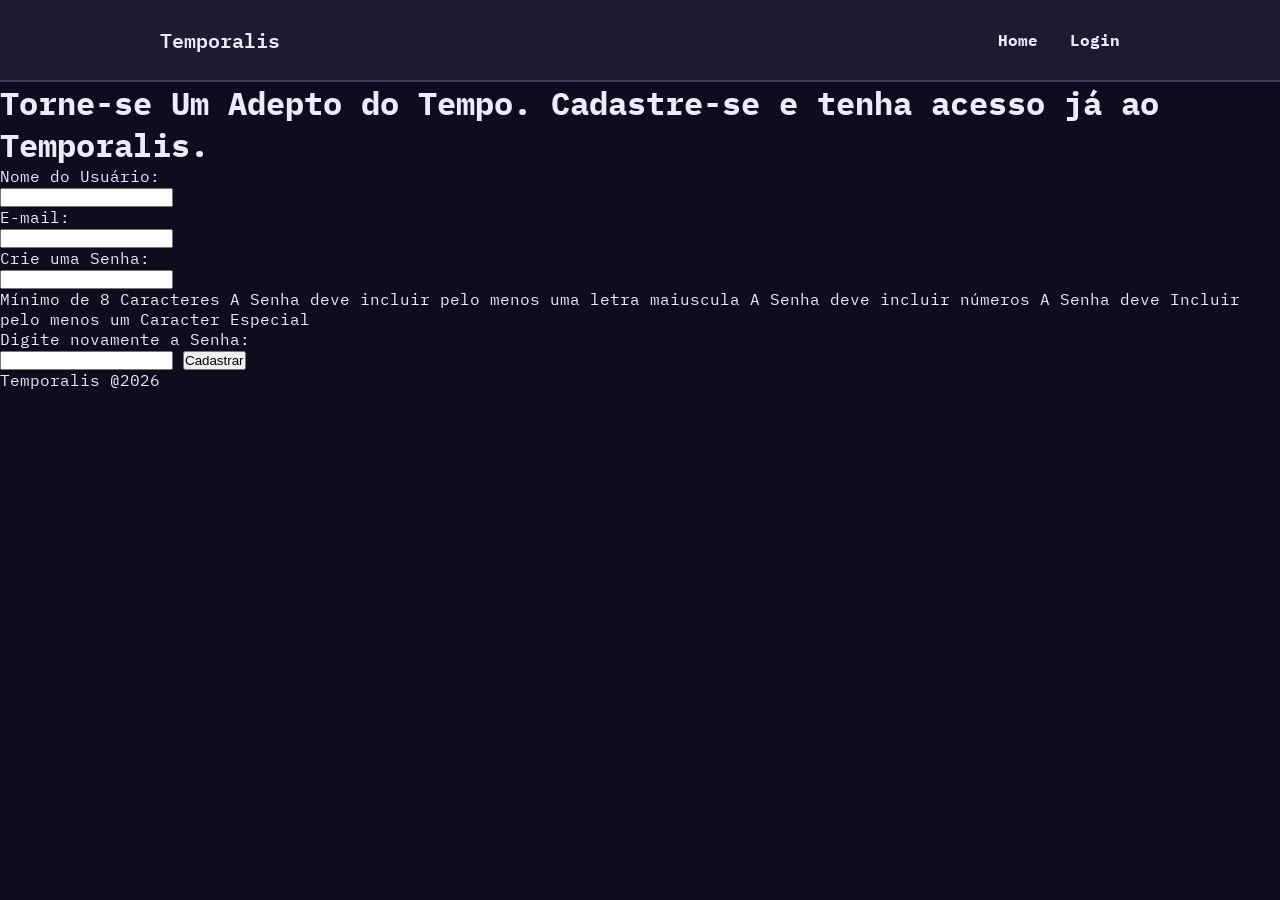
==== cadastro.html @ 060e2ca2 "- Login, Cadastro, FAQ no Index." ====
<!DOCTYPE html>
<html lang="en">
<head>
    <meta charset="UTF-8">
    <meta name="viewport" content="width=device-width, initial-scale=1.0">
    <link rel = "stylesheet" href = "style.css"> 
    <title>Cadastro</title>
</head>
<body>
        <header>  
    <div class = "nav">
        <span class ="titulo"> Temporalis </span>

        <ul class = "links"> 
        <li> <a> Home </a> </li>
        <li> <a> Login </a> </li>
        </ul>
    </div>
    </header>

    <div class = "card_cadastro"> 
       <h1> Torne-se Um Adepto do Tempo. Cadastre-se e tenha acesso já ao Temporalis. </h1>

       <p> Nome do Usuário: </p>
       <input type="text" id="ipt_usuario">
       <p> E-mail: </p>
       <input type="text" id="ipt_email">
       <p> Crie uma Senha: </p>
       <input type="text" id="ipt_senha">
       <div> 
        <span> Mínimo de 8 Caracteres</span>
        <span> A Senha deve incluir pelo menos uma letra maiuscula</span>
        <span> A Senha deve incluir números</span>
        <span> A Senha deve Incluir pelo menos um Caracter Especial </span>
       </div>
       <p> Digite novamente a Senha: </p>
       <input type="text" id="ipt_senha_dois">

        <button onclick = "cadastrar()"> Cadastrar </button>

    </div>
    <footer> 
        <p> Temporalis @2026 </p>
    </footer>
</body>

<script> 
    function cadastrar() {

    }
</script>
</html>
---- style.css ----
@import url('https://fonts.googleapis.com/css2?family=IBM+Plex+Mono:ital,wght@0,100;0,200;0,300;0,400;0,500;0,600;0,700;1,100;1,200;1,300;1,400;1,500;1,600;1,700&family=Merriweather:ital,opsz,wght@0,18..144,300..900;1,18..144,300..900&display=swap');

* {
    margin: 0;
    padding: 0;
    box-sizing: border-box;
}

body {
    background-color: #0F0C1D;
    color: #EAECFB;
    font-family: IBM Plex Mono, monospace;
}

a {
    text-decoration: none;
}

ul {
    list-style: none;
}

.nav {
    background-color: #1E1B2E;
    border-bottom: solid #3D375E 2px;
    max-width: 100%;
    margin: auto; 
    padding: 24px 160px;
    display: flex;
    flex-direction: row;
    justify-content: space-between;
    align-items: center;
}

.titulo {
    font-size: 20px;
    font-weight: 600;
    color: #EAECFB;
    
   
}

.links {
    display: flex;
    flex-direction: row;
    font-weight: bold;
    gap: 32px;
    color: #EAECFB;
}

main {
    display: flex;
    flex-direction: column;
    background-color: #050614;
    border-bottom: solid #6D28D9 2px;
    height: auto;
    max-width: 1920px;
}

.banner {
    display: flex;
    flex-direction: row; 
    justify-content: space-between;
    align-items: center;
    border-bottom: solid #6D28D9 2px;
    padding: 80px 160px;
}

.texto_apresentacao {
    display: flex;
    flex-direction: column;
    gap: 16px;
    max-width: 600px; 
    color: #EAECFB;
}

.texto_apresentacao h1 {
    font-size: 32px;
    color: #EAECFB;
}
.texto_apresentacao p {
    font-size: 18px;
    color: #EAECFB;
}

.imagem_banner img{
    width: 500px;
    max-width: 100%;
}

.sobre {
    display: flex;
    flex-direction: row;
    justify-content: space-between;
    align-items: flex-start; 
    background-color: #1E1B2E;
   
    padding: 80px 160px;
    gap: 60px; 
}

.texto_sobre, .texto_sistema_regras {
    display: flex;
    flex-direction: column;
    gap: 10px;
    max-width: 600px; 
}
.card_regras {
    background-color:#252131;
    border: solid #3D375E 2px;
    border-radius: 8px;
    height: 500px;
    padding: 20px 60px;
    font-size: 15px;
}
.imagems_card_regras{
    width: 40px;
    height: 40px; 
    vertical-align: middle;
    
}

.sobre h2, .sobre h3 {
    font-size: 32px;
    color: #EAECFB;
    padding-bottom: 10px;
}

.sobre p {
    color: #EAECFB;
    
}

.espiral {
    width: 80px;
    height: auto; 
    vertical-align: middle;
}
.ferramentas {
    display: flex;
    flex-direction: column;
    justify-content: space-between;
    align-items: center;
    background-color: #1E1B2E;
    border-bottom: solid #6D28D9 2px;
    gap: 20px;
    padding: 30px 50px; 
}
.titulo_ferramentas {
    font-size: 32px;
    font-weight: bold;
}
.cards {
    display: flex;
    flex-direction: row;
    justify-content: space-between;
    align-items: center;
    gap: 80px;
}

.img_ferramentas {
    width: 80px;
    height: 80px; 
    margin-bottom: 20px;

}

.card_ferramenta {
    display: flex;
    flex-direction: column;
    align-items: center;
    background-color: #3D375E;
    border-radius: 4px;
    height: 400px;
    width: 300px;
    padding: 30px;
}

.texto_card {
    text-align: center;
}
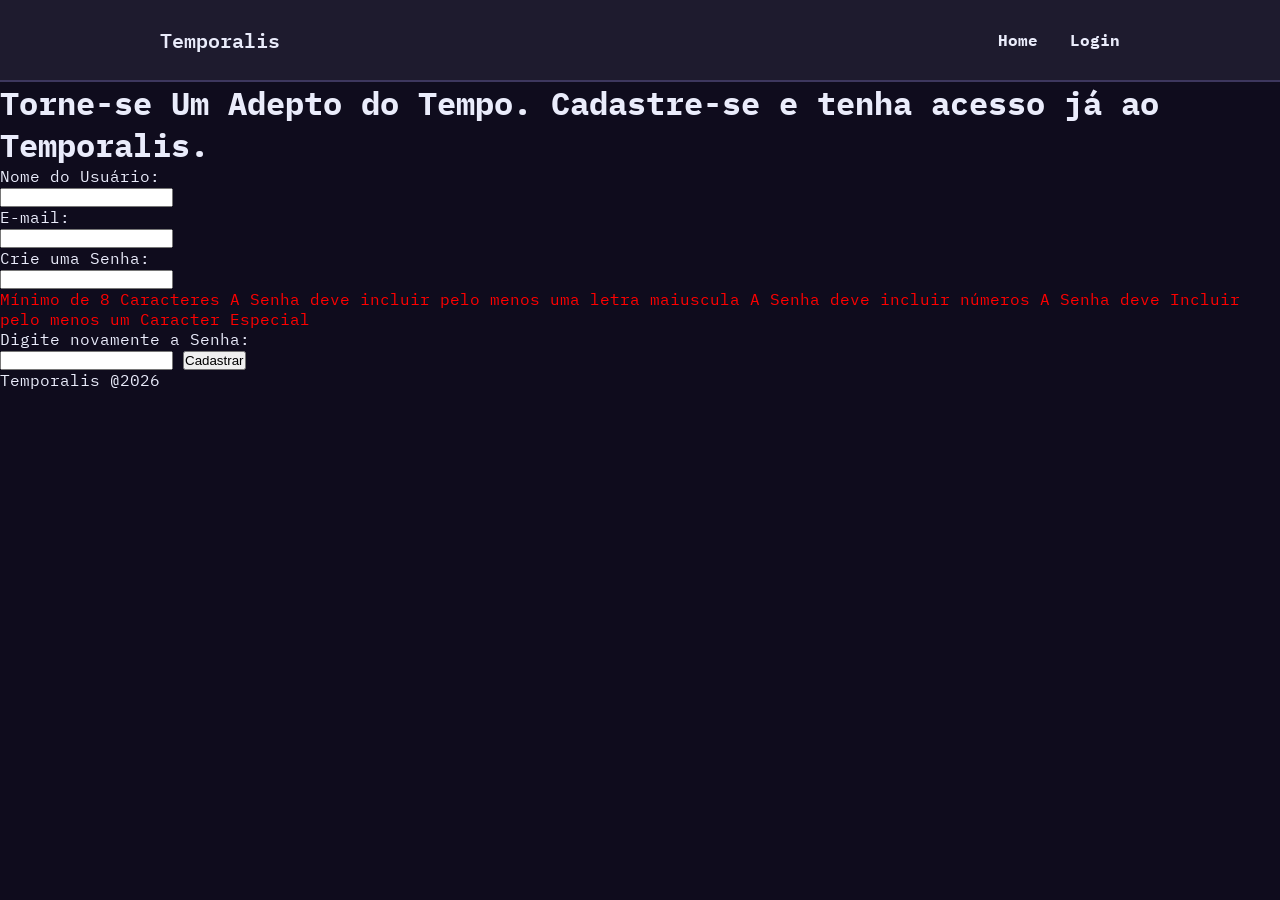
==== commit 62726a37: "Validações" ====
--- a/cadastro.html
+++ b/cadastro.html
@@ -28,10 +28,10 @@
        <p> Crie uma Senha: </p>
        <input type="text" id="ipt_senha">
        <div> 
-        <span> Mínimo de 8 Caracteres</span>
-        <span> A Senha deve incluir pelo menos uma letra maiuscula</span>
-        <span> A Senha deve incluir números</span>
-        <span> A Senha deve Incluir pelo menos um Caracter Especial </span>
+        <span style = "color:red"> Mínimo de 8 Caracteres</span>
+        <span style = "color: red"> A Senha deve incluir pelo menos uma letra maiuscula </span>
+        <span style = "color: red"> A Senha deve incluir números</span>
+        <span style = "color: red"> A Senha deve Incluir pelo menos um Caracter Especial </span>
        </div>
        <p> Digite novamente a Senha: </p>
        <input type="text" id="ipt_senha_dois">
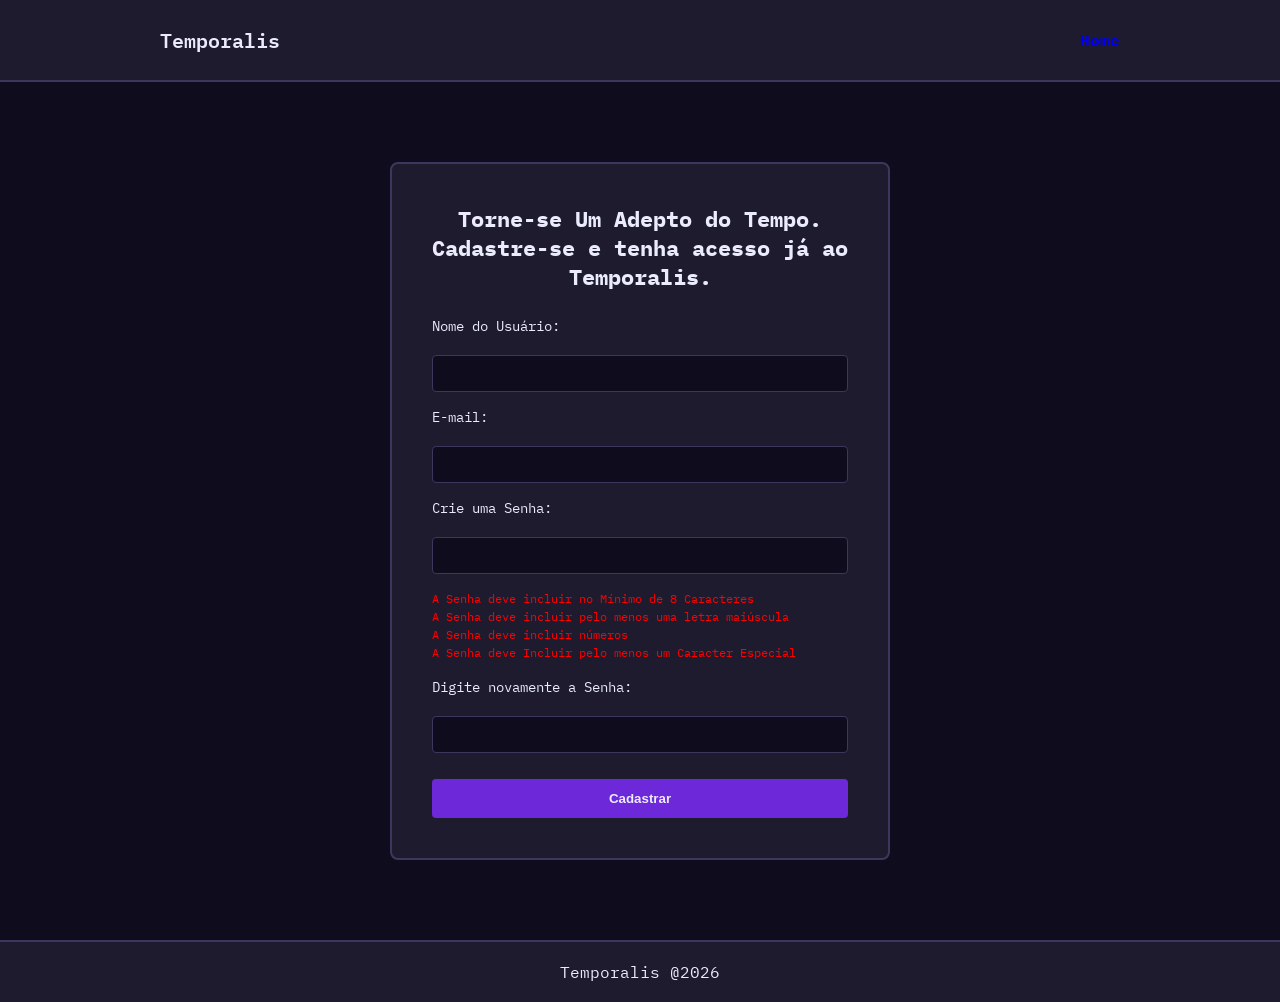
==== commit 2a6dcc3d: "Adição da Logo, Alterações no CSS" ====
--- a/cadastro.html
+++ b/cadastro.html
@@ -12,8 +12,8 @@
         <span class ="titulo"> Temporalis </span>
 
         <ul class = "links"> 
-        <li> <a> Home </a> </li>
-        <li> <a> Login </a> </li>
+        <li> <a href = "index.html"> Home </a> </li>
+        
         </ul>
     </div>
     </header>
@@ -26,15 +26,18 @@
        <p> E-mail: </p>
        <input type="text" id="ipt_email">
        <p> Crie uma Senha: </p>
-       <input type="text" id="ipt_senha">
-       <div> 
-        <span style = "color:red"> Mínimo de 8 Caracteres</span>
-        <span style = "color: red"> A Senha deve incluir pelo menos uma letra maiuscula </span>
+       <input type="password" id="ipt_senha" oninput="senha_valida()">
+       <div id = div_senha> 
+        <span style = "color: red"> A Senha deve incluir no Mínimo de 8 Caracteres</span>
+        <br>
+        <span style = "color: red"> A Senha deve incluir pelo menos uma letra maiúscula </span>
+        <br>
         <span style = "color: red"> A Senha deve incluir números</span>
+        <br>
         <span style = "color: red"> A Senha deve Incluir pelo menos um Caracter Especial </span>
        </div>
        <p> Digite novamente a Senha: </p>
-       <input type="text" id="ipt_senha_dois">
+       <input type="password" id="ipt_senha_igual">
 
         <button onclick = "cadastrar()"> Cadastrar </button>
 
@@ -45,7 +48,64 @@
 </body>
 
 <script> 
+let senha_forte = false;
+let email_valido = false;
+    function senha_valida() {
+        let senha = ipt_senha.value;
+        let tamanho = senha.length >= 8;
+        let tem_numero = /([0-9])/.test(senha);
+        let tem_maiuscula = /([A-Z])/.test(senha);
+        let tem_especial = /([^A-Za-z0-9])/.test(senha);
+        let texto_validacao = "";
+
+        
+        texto_validacao += `<span style="color:${tamanho ? 'green' : 'red'}"> A Senha deve incluir no Mínimo de 8 Caracteres</span> <br>`;
+        texto_validacao += `<span style="color:${tem_maiuscula ? 'green' : 'red'}"> A Senha deve incluir pelo menos uma letra maiuscula</span> <br>`;
+        texto_validacao += `<span style="color:${tem_numero ? 'green' : 'red'}"> A Senha deve incluir pelo menos um numero</span> <br>`;
+        texto_validacao += `<span style="color:${tem_especial ? 'green' : 'red'}"> A Senha deve incluir pelo menos um caractere especial</span> <br>`;
+       
+        if (tamanho && tem_numero && tem_maiuscula && tem_especial) {
+            senha_forte = true;
+        }
+
+        div_senha.innerHTML = texto_validacao;
+        
+    }
+
     function cadastrar() {
+        let nome = ipt_usuario.value;
+        let email = ipt_email.value;
+        let senha = ipt_senha.value;
+        let confirmar_senha = ipt_senha_igual.value;
+        
+
+        if (email.includes("@") && email.includes(".")) {
+
+            email_valido = true
+
+        } else {
+            alert("Email Inválido");
+            return;
+            
+        }
+
+        if (!senha_forte) {
+            alert("A senha não atende a todos os requisitos!")
+            return;
+        }
+
+         if (senha != confirmar_senha) {
+            alert("As duas senhas estão diferentes!")
+            return;
+        }
+        if (nome == "") {
+            alert("Insira um Nome do Usuário!")
+            return;
+        }
+        if ( nome != "" && senha_forte && senha === confirmar_senha) {
+            alert("Cadastro Realizado com Sucesso!")
+            window.location.href = "login.html"
+        }
 
     }
 </script>
--- a/style.css
+++ b/style.css
@@ -178,4 +178,95 @@
 
 .texto_card {
     text-align: center;
+}
+.FAQ {
+    padding: 20px;
+}
+.imagem_FAQ {
+    width: 80px;
+    height: auto; 
+    vertical-align: middle;
+}
+.FAQ h1 {
+  padding: 24px 160px;  
+}
+.FAQ h4 {
+    font-size:25px;
+}
+.FAQ h2 {
+    font-size:32px;
+    text-align: center;
+}
+.FAQ p {
+    font-size:18px;
+}
+
+
+.card_cadastro {
+    background-color: #1E1B2E;
+    border: solid #3D375E 2px;
+    border-radius: 8px;
+    width: 500px;
+    margin: 80px auto;
+    padding: 40px;
+    display: flex;
+    flex-direction: column;
+    gap: 16px;
+}
+
+.card_cadastro h1 {
+    font-size: 22px;
+    text-align: center;
+    margin-bottom: 10px;
+}
+
+.card_cadastro p {
+    font-size: 14px;
+    margin-bottom: 4px;
+}
+
+.card_cadastro input {
+    width: 100%;
+    padding: 10px;
+    border-radius: 4px;
+    border: solid 1px #3D375E;
+    background-color: #0F0C1D;
+    color: #EAECFB;
+    outline: none;
+    transition: 0.2s;
+}
+
+.card_cadastro input:focus {
+    border: solid 1px #6D28D9;
+    box-shadow: 0 0 5px #6D28D9;
+}
+
+.card_cadastro div {
+    font-size: 12px;
+    line-height: 18px;
+}
+
+.card_cadastro button {
+    margin-top: 10px;
+    padding: 12px;
+    background-color: #6D28D9;
+    color: #EAECFB;
+    border: none;
+    border-radius: 4px;
+    font-weight: bold;
+    cursor: pointer;
+    transition: 0.2s;
+}
+
+.card_cadastro button:hover {
+    background-color: #5B21B6;
+    transform: scale(1.02);
+}
+
+footer {
+    text-align: center;
+    padding: 20px;
+    background-color: #1E1B2E;
+    border-top: solid #3D375E 2px;
+    margin-top: 40px;
 }
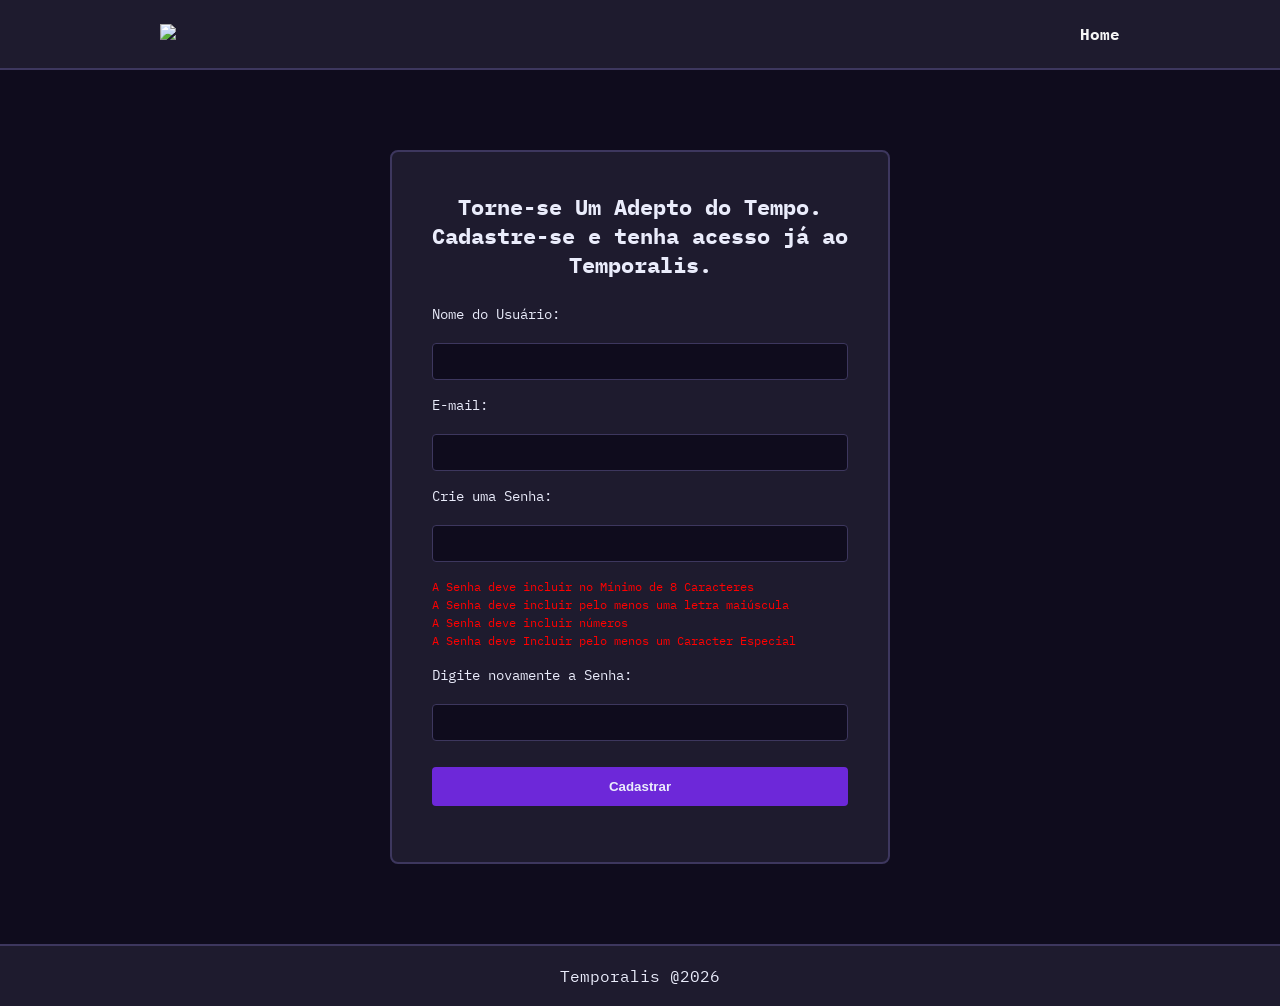
==== commit 8afc05c3: "CSS, HTML e JS de Páginas Dados, Campanhas e personagens" ====
--- a/cadastro.html
+++ b/cadastro.html
@@ -4,12 +4,13 @@
     <meta charset="UTF-8">
     <meta name="viewport" content="width=device-width, initial-scale=1.0">
     <link rel = "stylesheet" href = "style.css"> 
+    <link rel="icon" type="image/png" href="/public/assets/img/flavicontemporalis.png">
     <title>Cadastro</title>
 </head>
 <body>
         <header>  
     <div class = "nav">
-        <span class ="titulo"> Temporalis </span>
+        <span class="titulo_cadastro"> <img src ="assets/img/Temporalis_Logo.png"> </span>
 
         <ul class = "links"> 
         <li> <a href = "index.html"> Home </a> </li>
@@ -18,15 +19,22 @@
     </div>
     </header>
 
+      <div class="login">
+    <div class="alerta_erro">
+      <div class="card_erro" id="cardErro">
+        <span id="mensagem_erro"></span>
+      </div>
+    </div>
+
     <div class = "card_cadastro"> 
        <h1> Torne-se Um Adepto do Tempo. Cadastre-se e tenha acesso já ao Temporalis. </h1>
 
        <p> Nome do Usuário: </p>
-       <input type="text" id="ipt_usuario">
+       <input type="text" id="nome_input">
        <p> E-mail: </p>
-       <input type="text" id="ipt_email">
+       <input type="text" id="email_input">
        <p> Crie uma Senha: </p>
-       <input type="password" id="ipt_senha" oninput="senha_valida()">
+       <input type="password" id="senha_input" oninput="senha_valida()">
        <div id = div_senha> 
         <span style = "color: red"> A Senha deve incluir no Mínimo de 8 Caracteres</span>
         <br>
@@ -37,21 +45,27 @@
         <span style = "color: red"> A Senha deve Incluir pelo menos um Caracter Especial </span>
        </div>
        <p> Digite novamente a Senha: </p>
-       <input type="password" id="ipt_senha_igual">
+       <input type="password" id="confirmacao_senha_input">
 
         <button onclick = "cadastrar()"> Cadastrar </button>
+          
 
+        <div id="div_erros_login"></div>
+        
     </div>
     <footer> 
         <p> Temporalis @2026 </p>
     </footer>
 </body>
 
-<script> 
-let senha_forte = false;
-let email_valido = false;
+</html>
+<script src = "js/sessao.js"> </script>
+<script>
+
+  // Array para armazenar empresas cadastradas para validação de código de ativação 
+  let listaEmpresasCadastradas = [];
     function senha_valida() {
-        let senha = ipt_senha.value;
+        let senha = senha_input.value;
         let tamanho = senha.length >= 8;
         let tem_numero = /([0-9])/.test(senha);
         let tem_maiuscula = /([A-Z])/.test(senha);
@@ -71,42 +85,115 @@
         div_senha.innerHTML = texto_validacao;
         
     }
+  function cadastrar() {
+    // aguardar();
 
-    function cadastrar() {
-        let nome = ipt_usuario.value;
-        let email = ipt_email.value;
-        let senha = ipt_senha.value;
-        let confirmar_senha = ipt_senha_igual.value;
-        
+    //Recupere o valor da nova input pelo nome do id
+    // Agora vá para o método fetch logo abaixo
+    var nomeVar = nome_input.value;
+    var emailVar = email_input.value;
+    var senhaVar = senha_input.value;
+    var confirmacaoSenhaVar = confirmacao_senha_input.value;
+    //var codigoVar = codigo_input.value;
+    // var idEmpresaVincular
 
-        if (email.includes("@") && email.includes(".")) {
+    // Verificando se há algum campo em branco
+    if (
+      nomeVar == "" ||
+      emailVar == "" ||
+      senhaVar == "" ||
+      confirmacaoSenhaVar == "" 
+      //codigoVar == ""
+    ) {
+      cardErro.style.display = "block";
+      mensagem_erro.innerHTML =
+        "(Mensagem de erro para todos os campos em branco)";
 
-            email_valido = true
+      finalizarAguardar();
+      return false;
+    } else {
+      //setInterval(sumirMensagem, 5000);
+      console.log("oi");
+    }
 
+    // Verificando se o código de ativação é de alguma empresa cadastrada
+    for (let i = 0; i < listaEmpresasCadastradas.length; i++) {
+      if (listaEmpresasCadastradas[i].codigo_ativacao == codigoVar) {
+        idEmpresaVincular = listaEmpresasCadastradas[i].id
+        console.log("Código de ativação válido.");
+        break;
+      } else {
+        cardErro.style.display = "block";
+        mensagem_erro.innerHTML = "(Mensagem de erro para código inválido)";
+        finalizarAguardar();
+      }
+    }
+
+    // Enviando o valor da nova input
+    fetch("/usuarios/cadastrar", {
+      method: "POST",
+      headers: {
+        "Content-Type": "application/json",
+      },
+      body: JSON.stringify({
+        // crie um atributo que recebe o valor recuperado aqui
+        // Agora vá para o arquivo routes/usuario.js
+        nomeServer: nomeVar,
+        emailServer: emailVar,
+        senhaServer: senhaVar
+        //idEmpresaVincularServer: idEmpresaVincular
+      }),
+    })
+      .then(function (resposta) {
+        console.log("resposta: ", resposta);
+
+        if (resposta.ok) {
+          cardErro.style.display = "block";
+
+          mensagem_erro.innerHTML =
+            "Cadastro realizado com sucesso! Redirecionando para tela de Login...";
+
+          setTimeout(() => {
+            window.location = "login.html";
+          }, "2000");
+
+          limparFormulario();
+          finalizarAguardar();
         } else {
-            alert("Email Inválido");
-            return;
-            
+          throw "Houve um erro ao tentar realizar o cadastro!";
         }
+      })
+      .catch(function (resposta) {
+        console.log(`#ERRO: ${resposta}`);
+        finalizarAguardar();
+      });
 
-        if (!senha_forte) {
-            alert("A senha não atende a todos os requisitos!")
-            return;
-        }
+    return false;
+  }
 
-         if (senha != confirmar_senha) {
-            alert("As duas senhas estão diferentes!")
-            return;
-        }
-        if (nome == "") {
-            alert("Insira um Nome do Usuário!")
-            return;
-        }
-        if ( nome != "" && senha_forte && senha === confirmar_senha) {
-            alert("Cadastro Realizado com Sucesso!")
-            window.location.href = "login.html"
-        }
+  // Listando empresas cadastradas 
+  function listar() {
+    fetch("/empresas/listar", {
+      method: "GET",
+    })
+      .then(function (resposta) {
+        resposta.json().then((empresas) => {
+          empresas.forEach((empresa) => {
+            listaEmpresasCadastradas.push(empresa);
 
-    }
+            console.log("listaEmpresasCadastradas")
+            console.log(listaEmpresasCadastradas[0].codigo_ativacao)
+          });
+        });
+      })
+      .catch(function (resposta) {
+        console.log(`#ERRO: ${resposta}`);
+      });
+  }
+
+  function sumirMensagem() {
+    cardErro.style.display = "none";
+  } 
 </script>
-</html>+    
+
--- a/style.css
+++ b/style.css
@@ -3,6 +3,8 @@
 * {
     margin: 0;
     padding: 0;
+    text-decoration: none;
+    transition:  0.2s linear;
     box-sizing: border-box;
 }
 
@@ -30,23 +32,39 @@
     flex-direction: row;
     justify-content: space-between;
     align-items: center;
-}
-
-.titulo {
-    font-size: 20px;
-    font-weight: 600;
-    color: #EAECFB;
     
-   
-}
-
-.links {
+}
+.nav .titulo img {
+    width: 20%;
+}
+.nav .titulo_cadastro img {
+    width: 10%;
+}
+
+.nav .links {
     display: flex;
     flex-direction: row;
+    align-items: center;
+    justify-content: space-between;
+    list-style: none;
+    gap: 50px;
+}
+.nav a:hover {
+    color:#6D28D9;
+    border-bottom: solid #6D28D9 2px;
+}
+
+.login_link {
+    background-color: #5B21B6;
+    padding: 18px;
+    border-radius: 8px;
+}
+
+.nav .links a {
+    color: whitesmoke;
     font-weight: bold;
-    gap: 32px;
-    color: #EAECFB;
-}
+}
+
 
 main {
     display: flex;
@@ -104,6 +122,12 @@
     flex-direction: column;
     gap: 10px;
     max-width: 600px; 
+}
+.texto_sobre{
+    font-size: 18px;
+}
+.texto_sistema_regras p{
+    font-size: 14px;
 }
 .card_regras {
     background-color:#252131;
@@ -119,6 +143,16 @@
     vertical-align: middle;
     
 }
+.links_imagens_cards a{
+    text-decoration: none;
+     color: #EAECFB;
+     cursor:pointer;
+}
+
+.links_imagens_cards a:hover {
+    color:#6D28D9;
+    border-bottom: solid #6D28D9 2px;
+}
 
 .sobre h2, .sobre h3 {
     font-size: 32px;
@@ -150,6 +184,22 @@
     font-size: 32px;
     font-weight: bold;
 }
+.ferramentas p {
+  font-size: 16px;
+}
+.cadastro_link {
+    color: whitesmoke;
+    font-weight: bold;
+    cursor: pointer;
+    padding: 20px;
+    background-color: #5B21B6;
+    border-radius: 8px;
+    margin-top: 20px;
+}
+.cadastro_link a:hover{
+ border-bottom: solid whitesmoke 2px;
+}
+
 .cards {
     display: flex;
     flex-direction: row;
@@ -176,29 +226,85 @@
     padding: 30px;
 }
 
+
 .texto_card {
     text-align: center;
 }
+
+
 .FAQ {
-    padding: 20px;
-}
-.imagem_FAQ {
+    padding: 60px 160px;
+    background-color: #050614;
+}
+.FAQ {
+    padding: 60px 160px;
+    background-color: #050614;
+}
+
+.FAQ img {
     width: 80px;
-    height: auto; 
     vertical-align: middle;
 }
+
 .FAQ h1 {
-  padding: 24px 160px;  
-}
+    text-align: center;
+    margin-bottom: 50px;
+}
+
+.faq-bloco {
+    margin-bottom: 50px;
+}
+
+.FAQ h2 {
+    margin-bottom: 30px;
+    color: aquamarine;
+    position: relative;
+}
+
+
+.FAQ h2::after {
+    content: "";
+    display: block;
+    height: 1px;
+    margin-top: 10px;
+    background: linear-gradient(to right, transparent, aquamarine, transparent);
+}
+
+.faq-item {
+    margin-bottom: 25px;
+    position: relative;
+}
+
+
+.faq-item::after {
+    content: "";
+    display: block;
+    height: 1px;
+    margin-top: 20px;
+    background: linear-gradient(to right, transparent, #6D28D9, transparent);
+}
+
 .FAQ h4 {
-    font-size:25px;
-}
-.FAQ h2 {
-    font-size:32px;
-    text-align: center;
-}
+    background-color: #1E1B2E;
+    padding: 15px;
+    border-radius: 6px;
+    cursor: pointer;
+    transition: 0.2s;
+    border: 1px solid #3D375E;
+    margin-bottom: 0;
+}
+
+.FAQ h4:hover {
+    background-color: #2A2540;
+}
+
 .FAQ p {
-    font-size:18px;
+    background-color: #1A172B;
+    padding: 15px;
+    border-left: 3px solid #6D28D9;
+    border-radius: 0 0 6px 6px;
+    margin-top: 0;
+    line-height: 1.6;
 }
 
 
@@ -263,10 +369,47 @@
     transform: scale(1.02);
 }
 
+.sidebar {
+  background-color: #5B21B6;
+  width: 250px;
+  height: 100%;
+  position: fixed;
+  top: 0;
+  left: 0;
+  padding: 20px; 
+}
+.sidebar h2 {
+  padding: 15px;
+}
+.sidebar h3 {
+  padding: 16px;
+}
+.links_dash {
+    display: flex;
+    flex-direction: column;
+    align-items: flex-start;
+    justify-content: space-between;
+    gap: 42px;
+}
+.links_dash a {
+    text-decoration: none;
+    font-weight: bold;
+    color: #EAECFB;
+    padding: 5px;
+}
+
+.links_dash a:hover {
+   border-bottom: solid #EAECFB 2px;
+}
+
+
+
+
 footer {
     text-align: center;
     padding: 20px;
     background-color: #1E1B2E;
     border-top: solid #3D375E 2px;
     margin-top: 40px;
-}+}
+
